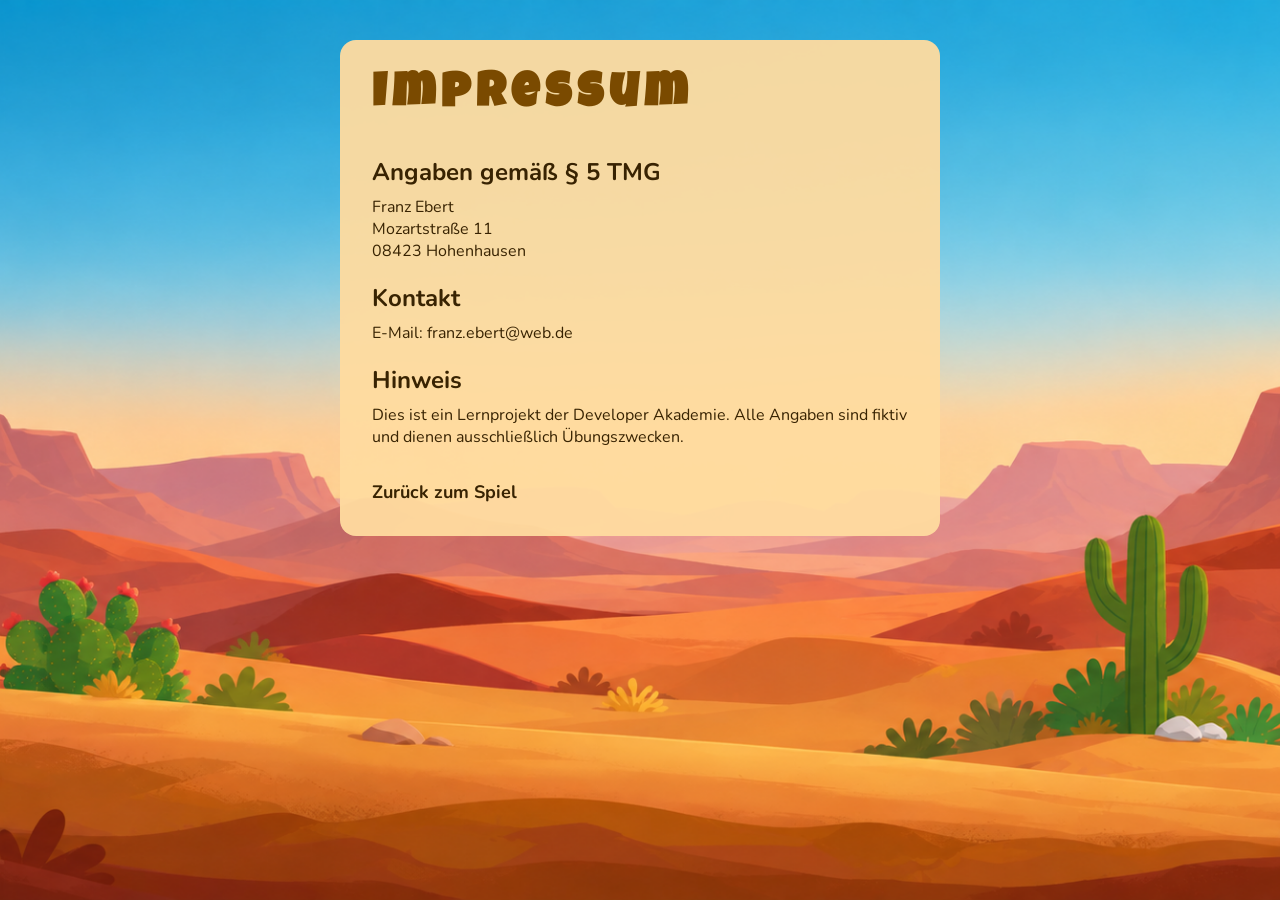
==== impressum.html @ b84baea0 "Add start screen layout, instructions dialog and impressum page" ====
<!doctype html>
<html lang="de">
	<head>
		<meta charset="UTF-8" />
		<meta name="viewport" content="width=device-width, initial-scale=1.0" />
		<title>Impressum - El Pollo Loco</title>
		<link rel="stylesheet" href="style.css" />
	</head>
	<body>
		<main class="legal">
			<h1>Impressum</h1>

			<h2>Angaben gemäß § 5 TMG</h2>
			<p>
				Franz Ebert<br />
				Mozartstraße 11<br />
				08423 Hohenhausen
			</p>

			<h2>Kontakt</h2>
			<p>E-Mail: franz.ebert@web.de</p>

			<h2>Hinweis</h2>
			<p>Dies ist ein Lernprojekt der Developer Akademie. Alle Angaben sind fiktiv und dienen ausschließlich Übungszwecken.</p>
            <a href="index.html" class="back-link">Zurück zum Spiel</a>
		</main>
	</body>
</html>
---- style.css ----
@font-face {
  font-family: 'Luckiest Guy';
  src: url('./fonts/LuckiestGuy-Regular.woff2') format('woff2');
  font-weight: 400;
  font-display: swap;
}

@font-face {
  font-family: 'Nunito';
  src: url('./fonts/Nunito-Regular.woff2') format('woff2');
  font-weight: 400;
  font-display: swap;
}

@font-face {
  font-family: 'Nunito';
  src: url('./fonts/Nunito-Bold.woff2') format('woff2');
  font-weight: 700;
  font-display: swap;
}


*{
    margin: 0;
    padding: 0;
    box-sizing: border-box;
    scroll-behavior: smooth;
}

h1 {
    font-family: 'Luckiest Guy', cursive;
    font-size: 120px;
    letter-spacing: 6px;
    color: #ffc21c;
    text-shadow: 0 4px 0 #b8720a, 0 6px 6px rgba(0,0,0,.4);
}

ul {
    list-style: none;
    line-height: 1.8;
}

body {
    font-family: 'Nunito', sans-serif;
    min-height: 100dvh;
    display: flex;
    flex-direction: column;
    background: url("img/5_background/bg-start.png") center / cover no-repeat fixed;
}

main {
    flex: 1;
    display: flex;
    align-items: flex-start;
    justify-content: center;
    padding-top: 108px;
    min-height: 0;
}

header {
    width: 100%;
    padding: 68px 12px 0;
    text-align: center;
}

.overlay {
    position: absolute;
    top: 2px;
    left: 2px;
    width: 100%;
    height: 100%;

    display: flex;
    flex-direction: column;
    align-items: center;
    justify-content: center;
    gap: 16px;

    border-radius: 22px;
    background: rgba(0, 0, 0, 0.6);
    color: white;
}

#instructions::backdrop {
    background: rgba(0, 0, 0, 0.6);
}

#instructions[open] {
    display: flex;
    flex-direction: column;
    gap: 24px;
}

#instructions {
    position: fixed;
    top: 50%;
    left: 50%;
    transform: translate(-50%, -50%);
    max-width: 480px;
    border: none;
    border-radius: 16px;
    padding: 34px;
    background: #ffdca0;
    color: #221202;
    font-family: 'Nunito', sans-serif;
    font-size: 18px;

    h2 {
       font-size: 32px; 
       font-weight: 700;
    }
}

.dialog-close {
    width: 32px;
    height: 32px;
    position: absolute;
    top: 8px;
    right: 8px;
    padding: 0;
    font-size: 18px;
    border: none;
    border-radius: 8px;
    background: #7a4a00;
    color: #ffdca0;
    cursor: pointer;
}

#startScreen {
    background-image: url("img/9_intro_outro_screens/start/startscreen_1.png");
    background-size: cover;
    background-position: center;
    background-color: transparent;
    background-repeat: no-repeat;

    align-items: center;
    justify-content: flex-end;
    padding: 32px;
}

#winScreen {
    background-image: url("img/You won, you lost/you-win.png");
    background-size: 80%;
    background-position: center 20%;
    background-repeat: no-repeat;
    background-color: rgba(0, 0, 0, 0.3);

    flex-direction: row;
    align-items: flex-end;
    justify-content: center;
    padding: 32px;
}

#gameOver {
    background-image: url("img/You won, you lost/game-over.png");
    background-size: 80%;
    background-position: center 20%;
    background-repeat: no-repeat;
    background-color: rgba(0, 0, 0, 0.3);

    flex-direction: row;
    align-items: flex-end;
    justify-content: center;
    padding: 32px;
}

#gameOver button, #winScreen button, #startScreen button {
        width: 220px;
        background-color: #ffdca0;
        color: #221202;
        border: none;
        border-radius: 12px;
        font-weight: bold;
        box-shadow: 6px 6px 0 rgb(112, 45, 1);
        transition: transform 0.05s;
}

#gameOver button:active, #winScreen button:active, #startScreen button:active {
        transform: translate(3px, 3px);
        box-shadow: 3px 3px 0 rgba(0, 0, 0, 0.6);
}



#canvasContainer {
    width: 100dvw;
    display: flex;
    align-items: center;
    justify-content: center;

}

#canvasWrapper {
    position: relative;
    width: 720px;
    height: 480px;

    canvas {
        background-color: transparent;
        border: 2px solid white;
        border-radius: 24px;
    }
}

.hidden {
    display: none;
}

button {
    cursor: pointer;
    padding: 12px 24px;
    font-family: inherit;
    font-size: 20px;
}

#muteBtn {
    position: absolute;
    top: 12px;
    right: 12px;
    width: 44px;
    height: 44px;
    z-index: 10;
    font-size: 22px;
    border: none;
    border-radius: 8px;
    background: rgba(0, 0, 0, 0.4);
    cursor: pointer;
}

.legal {
    width: fit-content;
    max-width: 600px;
    margin: 40px auto;
    padding: 32px;
    background: rgba(255, 220, 160, 0.95);
    color: #382302;
    border-radius: 16px;

    display: flex;
    flex-direction: column;
    flex: none;

    h1 {
        font-family: 'Luckiest Guy', cursive;
        font-size: 48px;
        color: #7a4a00;
        text-shadow: none;
        margin-bottom: 16px;
    }

    h2 {
        margin: 20px 0 8px;
    }

    .back-link {
        padding-top: 32px;
        color: inherit;
        font-size: 18px;
        font-weight: 700;
        text-decoration: none;
    }

    .back-link:hover {
        text-decoration: underline;
    }
}

#touchControls {
    display: none;
}

.touch-btn {
    width: 60px;
    height: 60px;
    font-size: 24px;
    margin: 5px;
    opacity: 0.7;
}

.touch-left {
    position: absolute;
    bottom: 10px;
    left: 10px;
    display: flex;
}

.touch-right {
    position: absolute;
    bottom: 10px;
    right: 10px;
    display: flex;
}

@media (pointer: coarse) and (orientation: landscape) {
    #touchControls {
        display: block;
    }
}

footer {
    width: 100%;
    padding: 32px;
    color: #ffdca0;
    text-align: center;
    display: flex;
    gap: 24px;
    justify-content: center;
    align-items: center;

    .impressum {
        color: inherit;
        text-decoration: none;
    }

    .impressum:hover {
        text-decoration: underline;
    }
}


@media (max-width: 1024px) {
    body {
        background-image: url("img/5_background/bg-tablet.jpg");
    }
}

@media (max-width: 600px) {
    body {
        background-image: url("img/5_background/bg-mobile.jpg");
    }
}
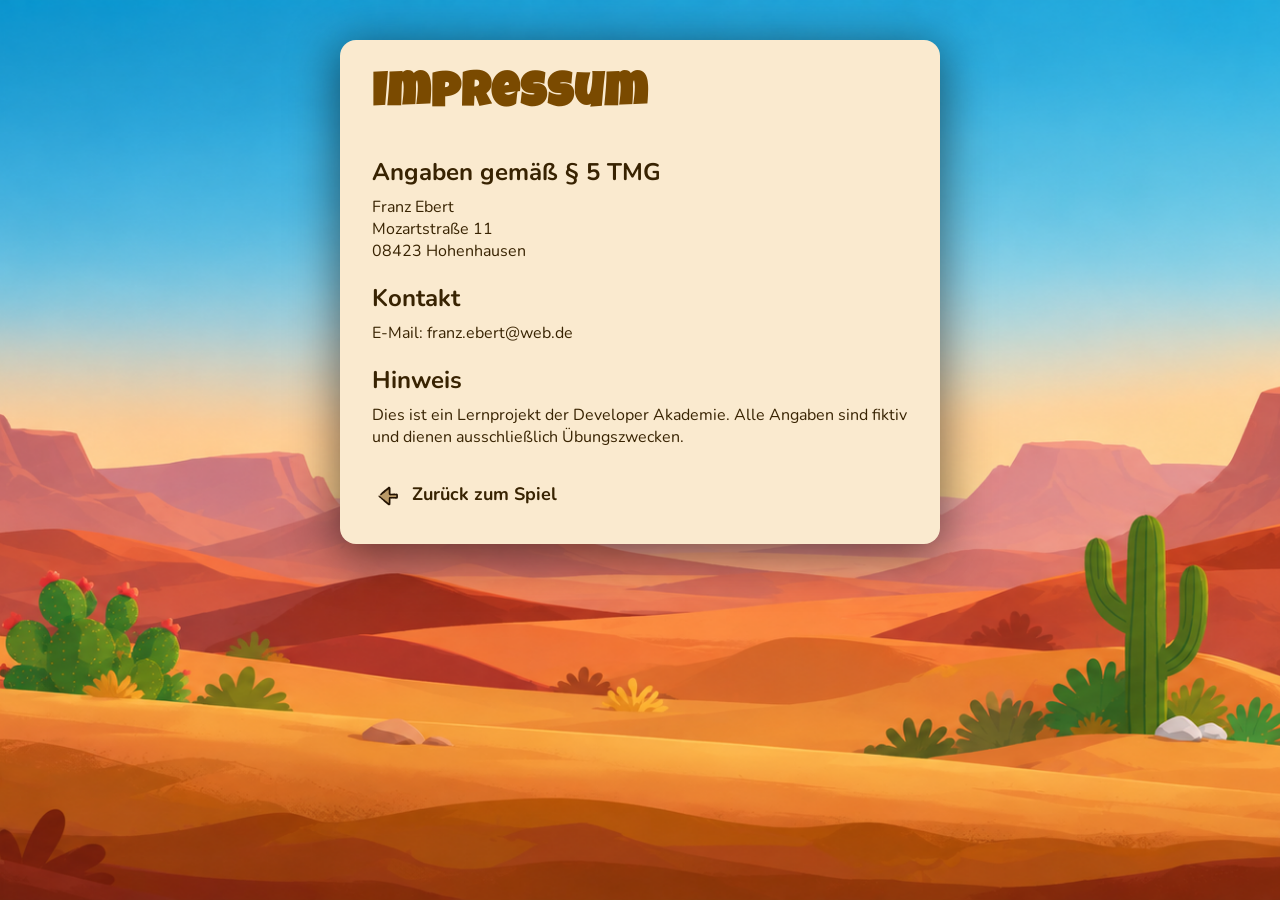
==== commit be3150f4: "Add rotate hint and fix landscape layout for mobile" ====
--- a/impressum.html
+++ b/impressum.html
@@ -4,6 +4,9 @@
 		<meta charset="UTF-8" />
 		<meta name="viewport" content="width=device-width, initial-scale=1.0" />
 		<title>Impressum - El Pollo Loco</title>
+
+        <link rel="icon" href="img/2_character_pepe/pepe-favicon.png" type="image/png" />
+
 		<link rel="stylesheet" href="style.css" />
 	</head>
 	<body>
@@ -22,7 +25,7 @@
 
 			<h2>Hinweis</h2>
 			<p>Dies ist ein Lernprojekt der Developer Akademie. Alle Angaben sind fiktiv und dienen ausschließlich Übungszwecken.</p>
-            <a href="index.html" class="back-link">Zurück zum Spiel</a>
+            <a href="index.html" class="back-link"><img src="img/icons/ic-back.svg" alt="" class="key-icon" />Zurück zum Spiel</a>
 		</main>
 	</body>
 </html>
--- a/style.css
+++ b/style.css
@@ -30,8 +30,8 @@
 
 h1 {
     font-family: 'Luckiest Guy', cursive;
-    font-size: 120px;
-    letter-spacing: 6px;
+    font-size: clamp(48px, 12vw, 120px);
+    letter-spacing: clamp(2px, 0.6vw, 6px);
     color: #ffc21c;
     text-shadow: 0 4px 0 #b8720a, 0 6px 6px rgba(0,0,0,.4);
 }
@@ -54,13 +54,13 @@
     display: flex;
     align-items: flex-start;
     justify-content: center;
-    padding-top: 108px;
+    padding: clamp(16px, 5vw, 108px) clamp(16px, 4vw, 32px) 0;
     min-height: 0;
 }
 
 header {
     width: 100%;
-    padding: 68px 12px 0;
+    padding: clamp(24px, 6vw, 68px) 12px 0;
     text-align: center;
 }
 
@@ -101,13 +101,23 @@
     border: none;
     border-radius: 16px;
     padding: 34px;
-    background: #ffdca0;
-    color: #221202;
+    background: #faeacf;
+    color: #382302;
     font-family: 'Nunito', sans-serif;
     font-size: 18px;
 
+    box-shadow: 0px 9px 46px 4px rgba(0, 0, 0, 0.5);
+    -webkit-box-shadow: 0px 9px 46px 4px rgba(0, 0, 0, 0.5);
+
     h2 {
-       font-size: 32px; 
+        font-family: 'Luckiest Guy', cursive;
+        font-size: 48px;
+        letter-spacing: 1px;
+        color: #7a4a00;
+    }
+
+    h3 {
+       font-size: 24px; 
        font-weight: 700;
     }
 }
@@ -166,7 +176,7 @@
 }
 
 #gameOver button, #winScreen button, #startScreen button {
-        width: 220px;
+        width: clamp(140px, 40vw, 220px);
         background-color: #ffdca0;
         color: #221202;
         border: none;
@@ -184,22 +194,25 @@
 
 
 #canvasContainer {
-    width: 100dvw;
+    width: 100%;
     display: flex;
     align-items: center;
     justify-content: center;
-
 }
 
 #canvasWrapper {
     position: relative;
-    width: 720px;
-    height: 480px;
+    width: min(720px, 100%);
+    aspect-ratio: 3 / 2;
 
     canvas {
+        width: 100%;
+        height: 100%;
         background-color: transparent;
-        border: 2px solid white;
+        border: 2px solid #ffdca0;
         border-radius: 24px;
+        box-shadow: 0px 9px 46px 4px rgba(0, 0, 0, 0.5);
+        -webkit-box-shadow: 0px 9px 46px 4px rgba(0, 0, 0, 0.5);
     }
 }
 
@@ -209,9 +222,9 @@
 
 button {
     cursor: pointer;
-    padding: 12px 24px;
+    padding: clamp(8px, 2vw, 12px) clamp(16px, 4vw, 24px);
     font-family: inherit;
-    font-size: 20px;
+    font-size: clamp(16px, 3vw, 20px);
 }
 
 #muteBtn {
@@ -233,23 +246,29 @@
     max-width: 600px;
     margin: 40px auto;
     padding: 32px;
-    background: rgba(255, 220, 160, 0.95);
+    background: #faeacf;
     color: #382302;
     border-radius: 16px;
 
     display: flex;
     flex-direction: column;
     flex: none;
+
+    box-shadow: 0px 9px 46px 4px rgba(0, 0, 0, 0.5);
+    -webkit-box-shadow: 0px 9px 46px 4px rgba(0, 0, 0, 0.5);
 
     h1 {
         font-family: 'Luckiest Guy', cursive;
         font-size: 48px;
+        letter-spacing: 1px;
         color: #7a4a00;
         text-shadow: none;
         margin-bottom: 16px;
     }
 
     h2 {
+        font-size: 24px;
+        font-weight: 700;
         margin: 20px 0 8px;
     }
 
@@ -266,6 +285,20 @@
     }
 }
 
+.btn-icon {
+    width: 32px;
+    height: 32px;
+    object-fit: contain;
+    pointer-events: none;
+}
+
+.key-icon {
+    width: 32px;
+    height: 32px;
+    vertical-align: middle;
+    margin-right: 8px;
+}
+
 #touchControls {
     display: none;
 }
@@ -292,9 +325,46 @@
     display: flex;
 }
 
+@media (pointer: coarse) and (orientation: portrait) {
+    header, main, footer {
+        display: none;
+    }
+
+    #rotateHint {
+        display: flex;
+        position: fixed;
+        inset: 0;
+        z-index: 1000;
+        align-items: center;
+        justify-content: center;
+        padding: 32px;
+        text-align: center;
+        background: #7a4a00;
+        color: #ffdca0;
+        font-size: 24px;
+        font-weight: 700;
+    }
+}
+
 @media (pointer: coarse) and (orientation: landscape) {
-    #touchControls {
-        display: block;
+    body {
+        min-height: 0;
+        height: 100dvh;
+    }
+
+    main {
+        padding: 0;
+        align-items: center;
+    }
+
+    header, footer {
+        display: none;
+    }
+
+    #canvasWrapper {
+        width: auto;
+        height: 100dvh;
+        max-height: 100dvh;
     }
 }
 
@@ -329,4 +399,8 @@
     body {
         background-image: url("img/5_background/bg-mobile.jpg");
     }
+}
+
+#rotateHint {
+    display: none;
 }
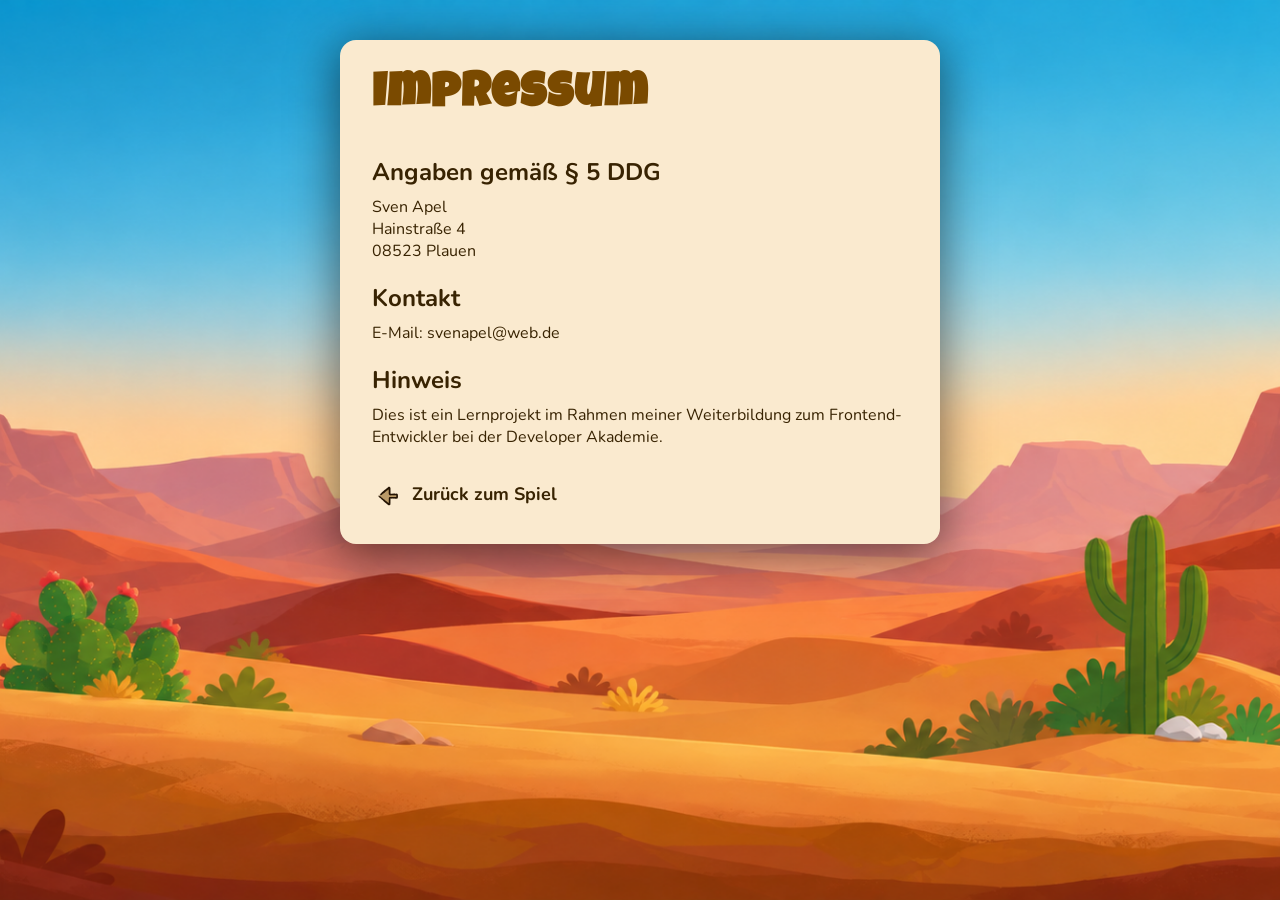
==== commit 4d289c9b: "fix: update imprint and add mobile imprint dialog" ====
--- a/impressum.html
+++ b/impressum.html
@@ -5,7 +5,7 @@
 		<meta name="viewport" content="width=device-width, initial-scale=1.0" />
 		<title>Impressum - El Pollo Loco</title>
 
-        <link rel="icon" href="img/2_character_pepe/pepe-favicon.png" type="image/png" />
+		<link rel="icon" href="img/2_character_pepe/pepe-favicon.png" type="image/png" />
 
 		<link rel="stylesheet" href="style.css" />
 	</head>
@@ -13,19 +13,19 @@
 		<main class="legal">
 			<h1>Impressum</h1>
 
-			<h2>Angaben gemäß § 5 TMG</h2>
+			<h2>Angaben gemäß § 5 DDG</h2>
 			<p>
-				Franz Ebert<br />
-				Mozartstraße 11<br />
-				08423 Hohenhausen
+				Sven Apel<br />
+				Hainstraße 4<br />
+				08523 Plauen
 			</p>
 
 			<h2>Kontakt</h2>
-			<p>E-Mail: franz.ebert@web.de</p>
+			<p>E-Mail: svenapel@web.de</p>
 
 			<h2>Hinweis</h2>
-			<p>Dies ist ein Lernprojekt der Developer Akademie. Alle Angaben sind fiktiv und dienen ausschließlich Übungszwecken.</p>
-            <a href="index.html" class="back-link"><img src="img/icons/ic-back.svg" alt="" class="key-icon" />Zurück zum Spiel</a>
+			<p>Dies ist ein Lernprojekt im Rahmen meiner Weiterbildung zum Frontend-Entwickler bei der Developer Akademie.</p>
+			<a href="index.html" class="back-link"><img src="img/icons/ic-back.svg" alt="" class="key-icon" />Zurück zum Spiel</a>
 		</main>
 	</body>
 </html>
--- a/style.css
+++ b/style.css
@@ -46,6 +46,7 @@
     min-height: 100dvh;
     display: flex;
     flex-direction: column;
+    align-items: center;
     background: url("img/5_background/bg-start.png") center / cover no-repeat fixed;
 }
 
@@ -56,43 +57,45 @@
     justify-content: center;
     padding: clamp(16px, 5vw, 108px) clamp(16px, 4vw, 32px) 0;
     min-height: 0;
+    max-width: 1440px;
+    width: 100%;
 }
 
 header {
     width: 100%;
+    max-width: 1440px;
     padding: clamp(24px, 6vw, 68px) 12px 0;
     text-align: center;
 }
 
 .overlay {
     position: absolute;
-    top: 2px;
-    left: 2px;
+    top: 0;
+    left: 0;
     width: 100%;
     height: 100%;
-
+    border-radius: 24px;
+    border: 2px solid #ffdca0;
     display: flex;
     flex-direction: column;
     align-items: center;
     justify-content: center;
     gap: 16px;
-
-    border-radius: 22px;
     background: rgba(0, 0, 0, 0.6);
     color: white;
 }
 
-#instructions::backdrop {
+.info-dialog::backdrop {
     background: rgba(0, 0, 0, 0.6);
 }
 
-#instructions[open] {
+.info-dialog[open] {
     display: flex;
     flex-direction: column;
     gap: 24px;
 }
 
-#instructions {
+.info-dialog {
     position: fixed;
     top: 50%;
     left: 50%;
@@ -105,6 +108,8 @@
     color: #382302;
     font-family: 'Nunito', sans-serif;
     font-size: 18px;
+    max-height: 90dvh;
+    overflow-y: auto;
 
     box-shadow: 0px 9px 46px 4px rgba(0, 0, 0, 0.5);
     -webkit-box-shadow: 0px 9px 46px 4px rgba(0, 0, 0, 0.5);
@@ -117,7 +122,7 @@
     }
 
     h3 {
-       font-size: 24px; 
+       font-size: 24px;
        font-weight: 700;
     }
 }
@@ -137,6 +142,12 @@
     cursor: pointer;
 }
 
+.imprint-link {
+    display: none;
+    color: #ffdca0;
+    cursor: pointer;
+}
+
 #startScreen {
     background-image: url("img/9_intro_outro_screens/start/startscreen_1.png");
     background-size: cover;
@@ -202,18 +213,18 @@
 
 #canvasWrapper {
     position: relative;
-    width: min(720px, 100%);
+    width: clamp(280px, 100%, 720px);
     aspect-ratio: 3 / 2;
-
-    canvas {
-        width: 100%;
-        height: 100%;
-        background-color: transparent;
-        border: 2px solid #ffdca0;
-        border-radius: 24px;
-        box-shadow: 0px 9px 46px 4px rgba(0, 0, 0, 0.5);
-        -webkit-box-shadow: 0px 9px 46px 4px rgba(0, 0, 0, 0.5);
-    }
+    }
+
+#canvasWrapper canvas {
+    display: block;
+    width: 100%;
+    height: 100%;
+    background-color: transparent;
+    border-radius: 24px;
+    box-shadow: 0px 9px 46px 4px rgba(0, 0, 0, 0.5);
+    -webkit-box-shadow: 0px 9px 46px 4px rgba(0, 0, 0, 0.5);
 }
 
 .hidden {
@@ -234,11 +245,27 @@
     width: 44px;
     height: 44px;
     z-index: 10;
-    font-size: 22px;
+    display: flex;
+    align-items: center;
+    justify-content: center;
+    padding: 0;
     border: none;
-    border-radius: 8px;
-    background: rgba(0, 0, 0, 0.4);
+    border-radius: 50%;
+    background: rgba(255, 220, 160, 0.35);
     cursor: pointer;
+}
+
+
+#muteBtn .icon-sound-off {
+    display: none;
+}
+
+#muteBtn.muted .icon-sound-on {
+    display: none;
+}
+
+#muteBtn.muted .icon-sound-off {
+    display: block;
 }
 
 .legal {
@@ -286,10 +313,11 @@
 }
 
 .btn-icon {
-    width: 32px;
-    height: 32px;
+    width: 28px;
+    height: 28px;
     object-fit: contain;
     pointer-events: none;
+    display: block;
 }
 
 .key-icon {
@@ -304,25 +332,59 @@
 }
 
 .touch-btn {
-    width: 60px;
-    height: 60px;
-    font-size: 24px;
-    margin: 5px;
-    opacity: 0.7;
+    width: 44px;
+    height: 44px;
+    padding: 0;
+    display: flex;
+    align-items: center;
+    justify-content: center;
+    border: none;
+    border-radius: 50%;
+    background: rgba(255, 220, 160, 0.35);
 }
 
 .touch-left {
+    padding-left: 8px;
     position: absolute;
     bottom: 10px;
     left: 10px;
     display: flex;
+    gap: 16px;
 }
 
 .touch-right {
+    padding-right: 8px;
     position: absolute;
     bottom: 10px;
     right: 10px;
     display: flex;
+    gap: 16px;
+}
+
+
+#rotateHint {
+    display: none;
+}
+
+footer {
+    width: 100%;
+    max-width: 1440px;
+    padding: 32px;
+    color: #ffdca0;
+    text-align: center;
+    display: flex;
+    gap: 24px;
+    justify-content: center;
+    align-items: center;
+
+    .impressum {
+        color: inherit;
+        text-decoration: none;
+    }
+
+    .impressum:hover {
+        text-decoration: underline;
+    }
 }
 
 @media (pointer: coarse) and (orientation: portrait) {
@@ -331,18 +393,24 @@
     }
 
     #rotateHint {
+        position: fixed;
+        top: 50%;
+        left: 50%;
+        transform: translate(-50%, -50%);
+        width: 300px;
+        max-width: 80vw;
+        z-index: 1000;
+
         display: flex;
-        position: fixed;
-        inset: 0;
-        z-index: 1000;
         align-items: center;
         justify-content: center;
         padding: 32px;
         text-align: center;
-        background: #7a4a00;
+        background: rgba(122, 74, 0, 1);
         color: #ffdca0;
         font-size: 24px;
         font-weight: 700;
+        border-radius: 16px;
     }
 }
 
@@ -355,6 +423,7 @@
     main {
         padding: 0;
         align-items: center;
+        height: 100dvh;
     }
 
     header, footer {
@@ -363,31 +432,18 @@
 
     #canvasWrapper {
         width: auto;
-        height: 100dvh;
-        max-height: 100dvh;
-    }
-}
-
-footer {
-    width: 100%;
-    padding: 32px;
-    color: #ffdca0;
-    text-align: center;
-    display: flex;
-    gap: 24px;
-    justify-content: center;
-    align-items: center;
-
-    .impressum {
-        color: inherit;
-        text-decoration: none;
-    }
-
-    .impressum:hover {
-        text-decoration: underline;
-    }
-}
-
+        height: 100%;
+        max-height: 100%;
+    }
+
+    #touchControls.active {
+        display: block;
+    }
+
+    .imprint-link {
+        display: block;
+    }
+}
 
 @media (max-width: 1024px) {
     body {
@@ -400,7 +456,3 @@
         background-image: url("img/5_background/bg-mobile.jpg");
     }
 }
-
-#rotateHint {
-    display: none;
-}
